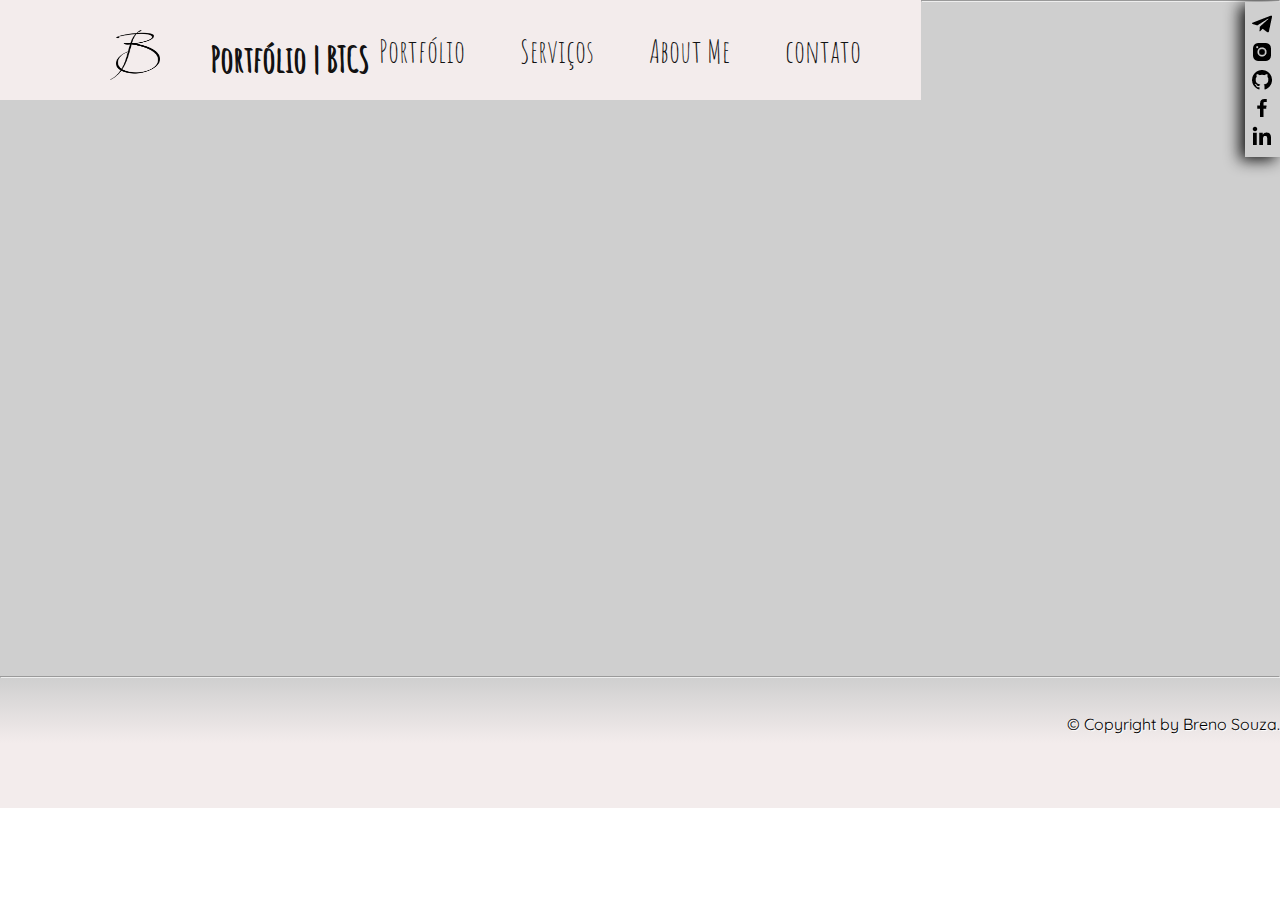
==== contato.html @ 436208c8 "layout de transição "text decoration" no titulo, basico da pagina de contato" ====
<!DOCTYPE html>
<html lang="pt-br">

<head>
    <meta charset="utf-8">
    <link rel="stylesheet" type="text/css" href="style.css">
    <title>BTCS</title>
</head>

<body>
    <div class="container">
        <header>
            <link rel="preconnect" href="https://fonts.googleapis.com">
            <link rel="preconnect" href="https://fonts.gstatic.com" crossorigin>
            <link href="https://fonts.googleapis.com/css2?family=Amatic+SC&display=swap" rel="stylesheet">
            <link href="https://fonts.googleapis.com/css2?family=Amatic+SC&family=Quicksand&display=swap" rel="stylesheet">

            <img class="logo" src="logo.png">
            <nav class="nav_btcs">
                <h1><a href="index.html">Portfólio | BTCS</h1></a> 
            </nav>

            <div align="left" id="divheader_right">
                <nav class="menu_header">

                    <a href="portfolio.html">Portfólio</a>
                    <a href="services.html">Serviços</a>
                    <a href="sobre_mim.html">About Me</a>
                    <a href="contato.html">contato</a>
                    
                </nav>
            </div>
    </div>
    <hr>
    </header>

    <main>
        <div align="center" id="divcenter">
            <nav class="icons_social">
                <a href="https://t.me/Brenotcs" target="_blank"><img src="telegram-logo.png"></a>
                <a href="https://www.instagram.com/brenotcs/?hl=pt-br" target="_blank"><img src="instagram-alt-logo.png"></a>
                <a href="https://github.com/Brenotcs" target="_blank"><img src="github-logo.png"></a>
                <a href="https://www.facebook.com/brenotcs" target="_blank"><img src="facebook-logo.png"></a>
                <a href="https://www.linkedin.com/in/brenotcsouza/" target="_blank"><img src="linkedin-logo.png"></a>

            </nav>

        </div>

    </main>
<hr>
    <footer>
        <div class="container">

            <br><br>
            <div align="center" class="copyright">&copy; Copyright by Breno Souza.</div>
        </div>
    </footer>
</body>

</html>
---- style.css ----
/*TAGS*/
header{
    float: inline-start;
    font-family: 'Amatic SC', cursive;
    font-size: xx-large;
    background-color: rgb(243, 236, 236);
    height: 60px;
    padding: 20px;
}
.logo{
    float: left;
    width: 50px;
    height: 50px;
    padding-top: 10px;
    padding-left: 90px;
}
.nav_btcs{
    text-shadow: 1px 1px  #111111;
    font-family: 'Amatic SC', cursive;
    font-size: large;
    float: left;
    padding-top: 15px;
    padding-left: 50px;
}
.nav_btcs a{
    position: relative;
    text-decoration: none;
    color: #111111;
}
.nav_btcs a:after{
    content: "";
    position: absolute;
    background-color: #111111;
    height: 1px;
    width: 0;
    left: 0;
    bottom: -10px;
    transition: 0.7s;
}
.nav_btcs a:hover:after{
    width: 100%;
}
*{
    margin: 0%;
    padding: 0%;
}
#divcenter{
    float: center;
    background-color: #cfcfcf;
    font-family: Arial, Helvetica, sans-serif;
    min-height: 600px;
    max-height: max-content;
}
.container{
    width: 100%;
    margin: auto;
}
main{
    background-color: #cfcfcf;
    min-height: calc(100vh - 113px - 113px);
}
footer{
    font-family: Arial, Helvetica, sans-serif;
    color: rgb(0, 0, 0);
    text-shadow: 1px 1px 1px #ffffff;
    clear: both;
    /*background-color: rgb(121, 124, 126);*/
    background-image: linear-gradient(
    #cfcfcf, rgb(243, 236, 236),rgb(243, 236, 236) 100%);
    height: 130px;
}
#divheader_right{
    float: right;
}
.menu_header{
    padding-top: 10px;
}
.menu_header a{
    border-radius: 5px;
    padding: 10px;
    margin-right: 30px;
    text-decoration: none;
    color: #111111;
}
.menu_header a:hover{
    color: white;
    background-color: #383636;
    transition: 1s;
}
.menu_header:active{
    transition: 1s;
	transform: scale(0.9);
}
.icons_social{
    box-shadow: #111111 -5px 3px 15px;
    padding-top: 10px;
    padding-right: 10px;
    padding-left: 5px;
    padding-bottom: 5px;
    width: 20px;
    float: right;
}
.icons_social a{   
    border-radius: 20px;
}
.icons_social a:hover{
    background-color: white;
    transition: 0.5s;
}
.copyright{
    float: inline-end;
    font-family: 'Quicksand', sans-serif;
}
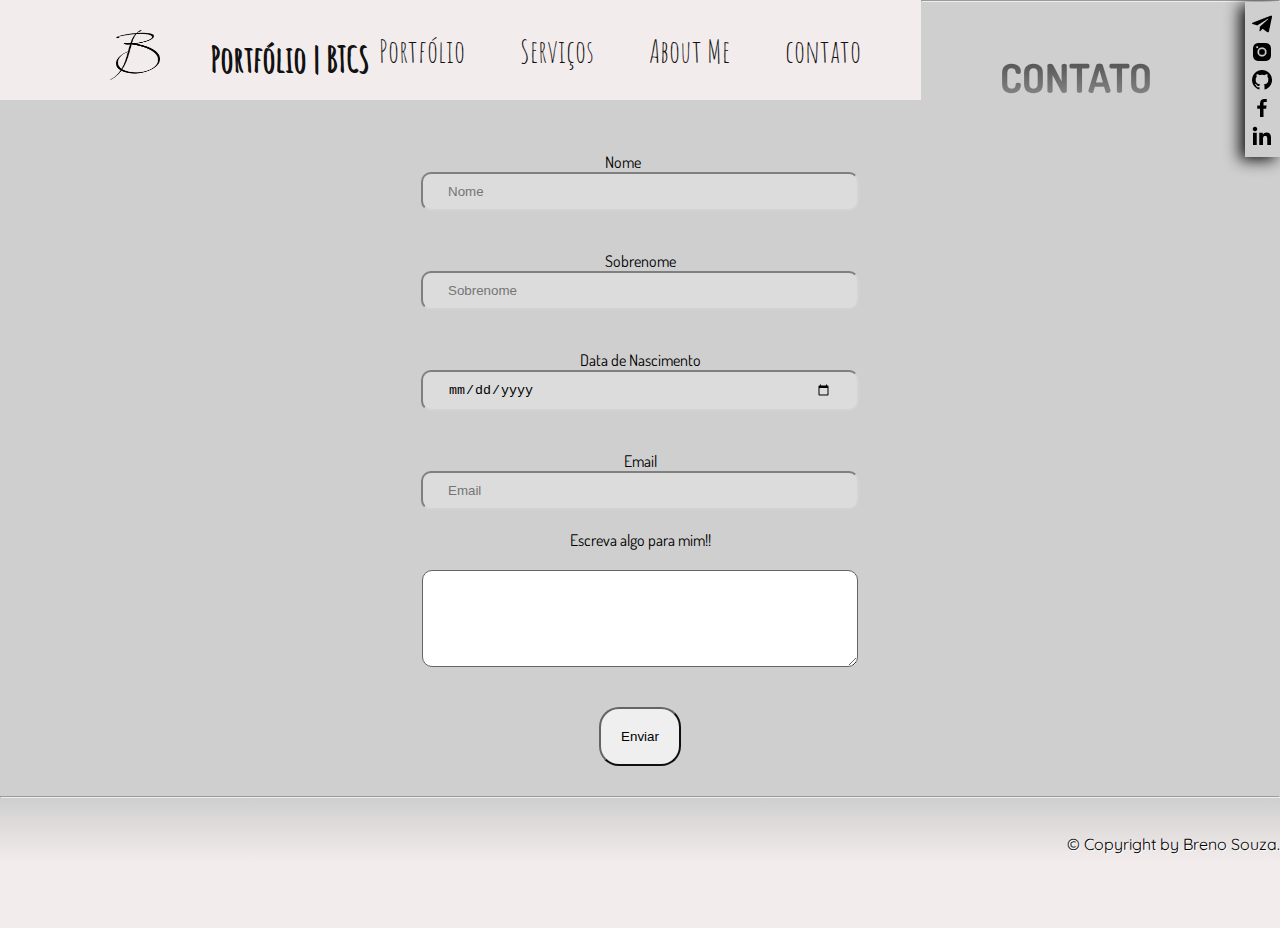
==== commit 9ebc1780: "desenvolvi a pagina de cadastro, alguns layouts básicos do index" ====
--- a/contato.html
+++ b/contato.html
@@ -13,11 +13,15 @@
             <link rel="preconnect" href="https://fonts.googleapis.com">
             <link rel="preconnect" href="https://fonts.gstatic.com" crossorigin>
             <link href="https://fonts.googleapis.com/css2?family=Amatic+SC&display=swap" rel="stylesheet">
-            <link href="https://fonts.googleapis.com/css2?family=Amatic+SC&family=Quicksand&display=swap" rel="stylesheet">
+            <link href="https://fonts.googleapis.com/css2?family=Amatic+SC&family=Quicksand&display=swap"
+                rel="stylesheet">
+            <link
+                href="https://fonts.googleapis.com/css2?family=Amatic+SC&family=Dosis:wght@300&family=Quicksand&display=swap"
+                rel="stylesheet">
 
             <img class="logo" src="logo.png">
             <nav class="nav_btcs">
-                <h1><a href="index.html">Portfólio | BTCS</h1></a> 
+                <h1><a href="index.html">Portfólio | BTCS</h1></a>
             </nav>
 
             <div align="left" id="divheader_right">
@@ -27,7 +31,7 @@
                     <a href="services.html">Serviços</a>
                     <a href="sobre_mim.html">About Me</a>
                     <a href="contato.html">contato</a>
-                    
+
                 </nav>
             </div>
     </div>
@@ -42,13 +46,36 @@
                 <a href="https://github.com/Brenotcs" target="_blank"><img src="github-logo.png"></a>
                 <a href="https://www.facebook.com/brenotcs" target="_blank"><img src="facebook-logo.png"></a>
                 <a href="https://www.linkedin.com/in/brenotcsouza/" target="_blank"><img src="linkedin-logo.png"></a>
-
             </nav>
 
+            <h2 class="gradient_grey">CONTATO</h2>
+
+                <form action="#" method="post">
+
+                    <label for="nome">Nome</label>
+                    <input type="text" id="nome" required placeholder="Nome" class="standart_input">
+                    <br>
+                    <label for="sobrenome">Sobrenome</label>
+                    <input type="text" id="sobrenome" required placeholder="Sobrenome" class="standart_input">
+                    <br>
+                    <label for="datanascimento">Data de Nascimento</label>
+                    <input type="date" id="datanascimento" required placeholder="dd/mm/aaaa" class="standart_input">
+                    <br>
+                    <label for="email">Email</label>
+                    <input type="email" id="email" required placeholder="Email" class="standart_input">
+                    
+                    <label for="send_email">Escreva algo para mim!!</label>
+                    <br><br>
+                    <textarea id="send_email" name="send_email" required placeholder=""rows="5" cols="33"></textarea>
+                    <br>    
+                   
+                    <input type="submit" value="Enviar" class="send">
+                    
+                </form>
+
         </div>
-
     </main>
-<hr>
+    <hr>
     <footer>
         <div class="container">
 
--- a/style.css
+++ b/style.css
@@ -45,9 +45,9 @@
     padding: 0%;
 }
 #divcenter{
+    font-family: 'Dosis', sans-serif;
     float: center;
     background-color: #cfcfcf;
-    font-family: Arial, Helvetica, sans-serif;
     min-height: 600px;
     max-height: max-content;
 }
@@ -107,7 +107,56 @@
     background-color: white;
     transition: 0.5s;
 }
+.gradient_grey{
+    background-image: linear-gradient(to bottom, black, white 120%);
+    color: black;
+    background-clip: text;
+    -webkit-background-clip: text;
+    -webkit-text-fill-color: transparent;
+}
+h2{
+
+    font-family: 'Dosis', sans-serif;
+    font-size: 40px;
+    padding: 50px;
+}
 .copyright{
     float: inline-end;
     font-family: 'Quicksand', sans-serif;
+}
+.standart_input{
+    float: center;
+    display: block;
+	margin: 0 0 20px;
+	padding: 10px 25px;
+	width: 30%;
+	background: #DCDCDC;
+	border-color: #D3D3D3;
+	border-radius: 10px;
+}
+.send{
+    margin-bottom: 30px;
+    padding: 20px;
+    border-radius: 20px;
+    border-color: #646464;
+}
+.send:hover{
+    background-color: #111111;
+    color: #cfcfcf;
+    cursor: pointer;
+    transition: 0.5s;
+}
+.send:active{
+    transition: 1s;
+    transform: scale(0.9);
+}
+#send_email{
+    float: center;
+    display: block;
+	margin: 0 0 20px;
+	padding: 10px 25px;
+	width: 30%;
+	background: #ffffff;
+	border-color: #646464;
+	border-radius: 10px;
 }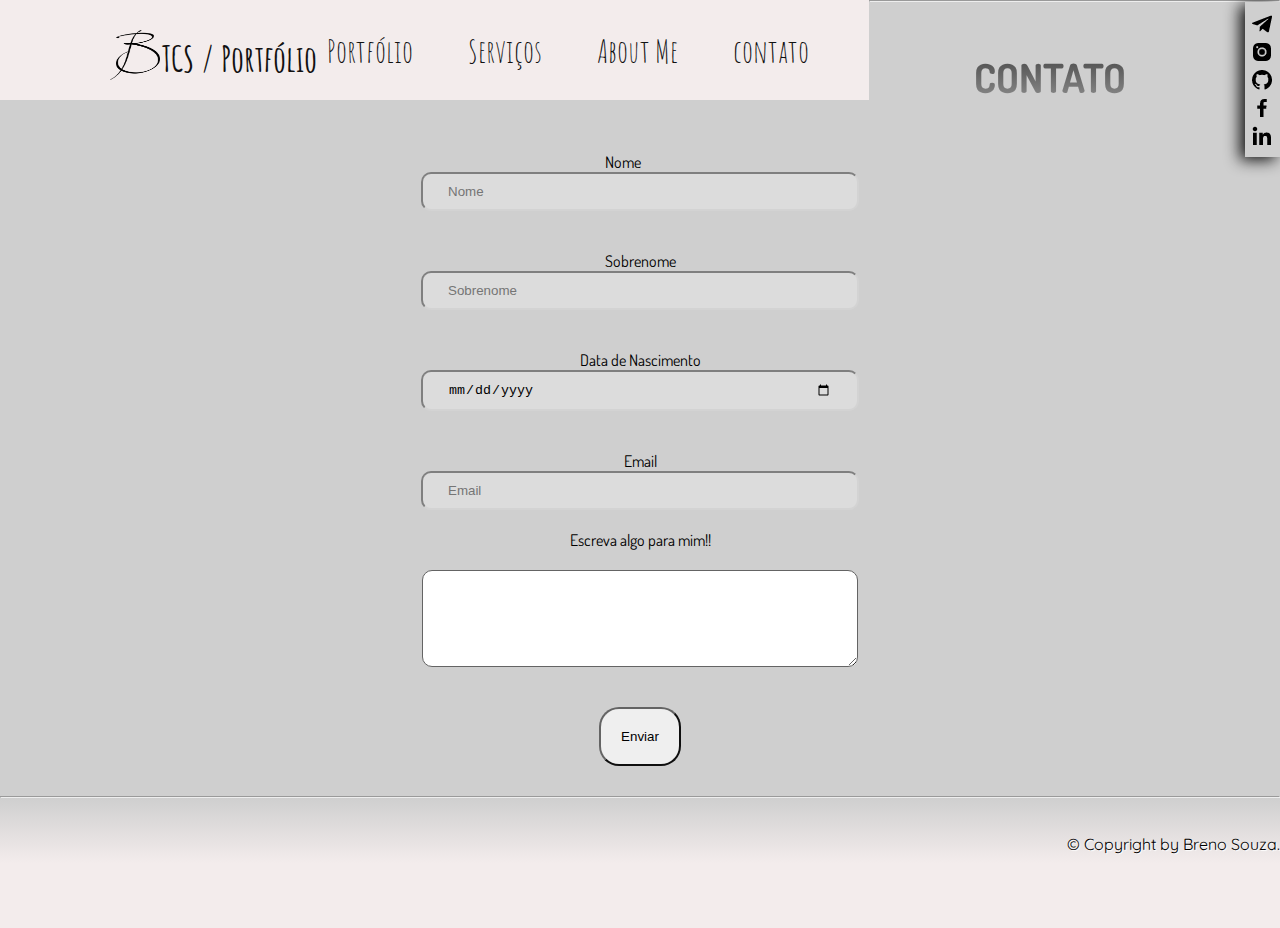
==== commit 2be58895: "mudança no titulo do cadastro" ====
--- a/contato.html
+++ b/contato.html
@@ -21,7 +21,7 @@
 
             <img class="logo" src="logo.png">
             <nav class="nav_btcs">
-                <h1><a href="index.html">Portfólio | BTCS</h1></a>
+                <h1><a href="index.html">TCS / Portfólio</h1></a>
             </nav>
 
             <div align="left" id="divheader_right">
--- a/style.css
+++ b/style.css
@@ -15,12 +15,12 @@
     padding-left: 90px;
 }
 .nav_btcs{
-    text-shadow: 1px 1px  #111111;
+    text-shadow: 1px 1px  #11111100;
     font-family: 'Amatic SC', cursive;
     font-size: large;
     float: left;
     padding-top: 15px;
-    padding-left: 50px;
+    padding-left: 2px;
 }
 .nav_btcs a{
     position: relative;
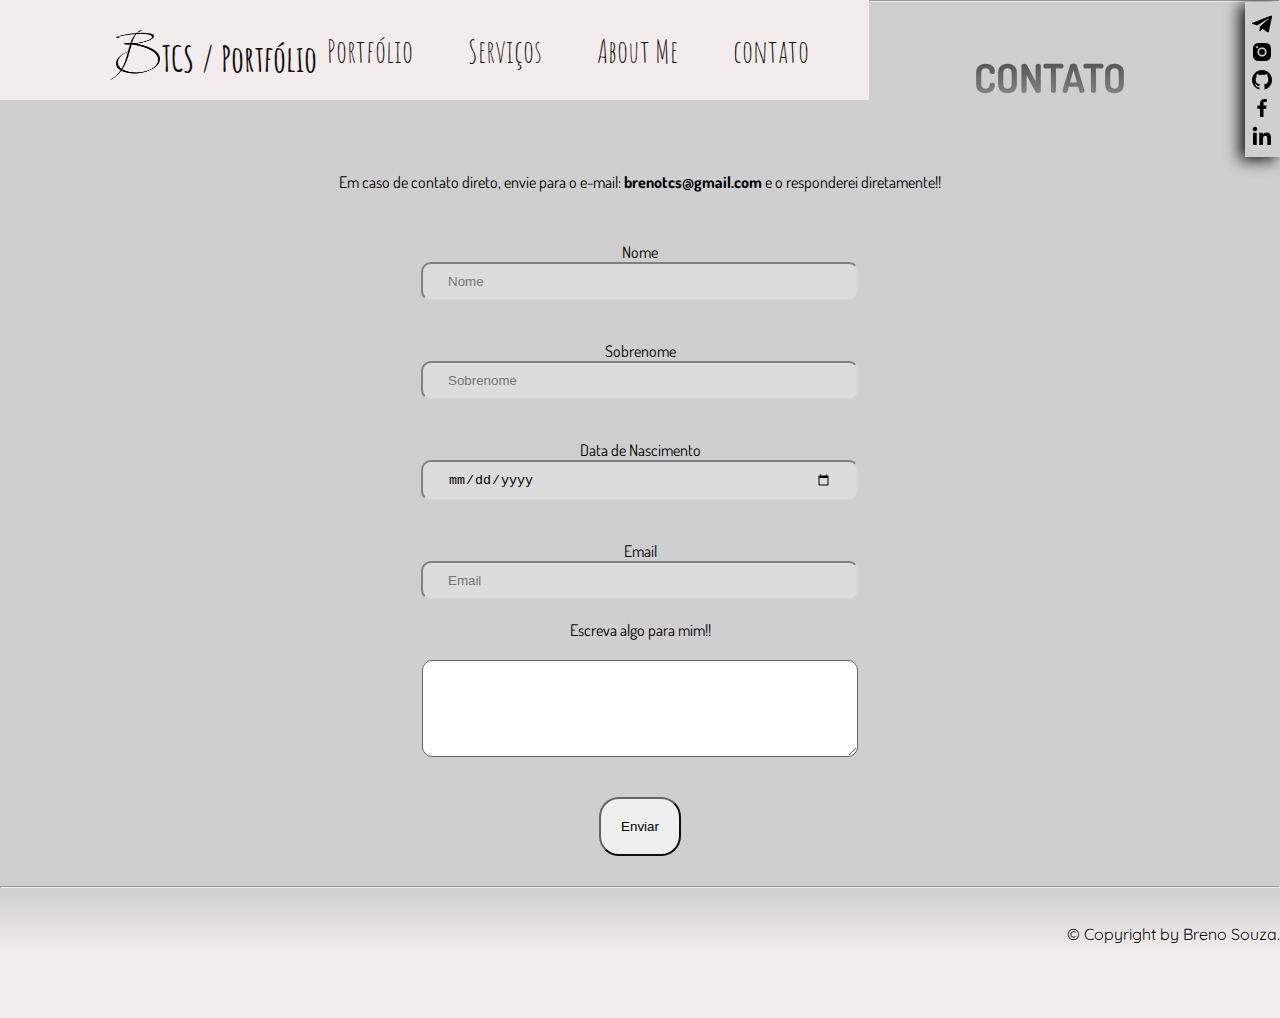
==== commit baa0044a: "desenvolvimento do about, implementação da foto de identificação" ====
--- a/contato.html
+++ b/contato.html
@@ -15,9 +15,10 @@
             <link href="https://fonts.googleapis.com/css2?family=Amatic+SC&display=swap" rel="stylesheet">
             <link href="https://fonts.googleapis.com/css2?family=Amatic+SC&family=Quicksand&display=swap"
                 rel="stylesheet">
-            <link
-                href="https://fonts.googleapis.com/css2?family=Amatic+SC&family=Dosis:wght@300&family=Quicksand&display=swap"
+            <link href="https://fonts.googleapis.com/css2?family=Amatic+SC&family=Dosis:wght@300&family=Quicksand&display=swap"
                 rel="stylesheet">
+            <link href="https://fonts.googleapis.com/css2?family=Bebas+Neue&display=swap" rel="stylesheet">
+
 
             <img class="logo" src="logo.png">
             <nav class="nav_btcs">
@@ -42,36 +43,40 @@
         <div align="center" id="divcenter">
             <nav class="icons_social">
                 <a href="https://t.me/Brenotcs" target="_blank"><img src="telegram-logo.png"></a>
-                <a href="https://www.instagram.com/brenotcs/?hl=pt-br" target="_blank"><img src="instagram-alt-logo.png"></a>
+                <a href="https://www.instagram.com/brenotcs/?hl=pt-br" target="_blank"><img
+                        src="instagram-alt-logo.png"></a>
                 <a href="https://github.com/Brenotcs" target="_blank"><img src="github-logo.png"></a>
                 <a href="https://www.facebook.com/brenotcs" target="_blank"><img src="facebook-logo.png"></a>
                 <a href="https://www.linkedin.com/in/brenotcsouza/" target="_blank"><img src="linkedin-logo.png"></a>
             </nav>
 
             <h2 class="gradient_grey">CONTATO</h2>
+            <br>
+            <p class="email_contact">Em caso de contato direto, envie para o e-mail: <strong>brenotcs@gmail.com</strong>
+                e o responderei diretamente!!</p>
+            <br>
+            <form action="#" method="post">
 
-                <form action="#" method="post">
+                <label for="nome">Nome</label>
+                <input type="text" id="nome" required placeholder="Nome" class="standart_input">
+                <br>
+                <label for="sobrenome">Sobrenome</label>
+                <input type="text" id="sobrenome" required placeholder="Sobrenome" class="standart_input">
+                <br>
+                <label for="datanascimento">Data de Nascimento</label>
+                <input type="date" id="datanascimento" required placeholder="dd/mm/aaaa" class="standart_input">
+                <br>
+                <label for="email">Email</label>
+                <input type="email" id="email" required placeholder="Email" class="standart_input">
 
-                    <label for="nome">Nome</label>
-                    <input type="text" id="nome" required placeholder="Nome" class="standart_input">
-                    <br>
-                    <label for="sobrenome">Sobrenome</label>
-                    <input type="text" id="sobrenome" required placeholder="Sobrenome" class="standart_input">
-                    <br>
-                    <label for="datanascimento">Data de Nascimento</label>
-                    <input type="date" id="datanascimento" required placeholder="dd/mm/aaaa" class="standart_input">
-                    <br>
-                    <label for="email">Email</label>
-                    <input type="email" id="email" required placeholder="Email" class="standart_input">
-                    
-                    <label for="send_email">Escreva algo para mim!!</label>
-                    <br><br>
-                    <textarea id="send_email" name="send_email" required placeholder=""rows="5" cols="33"></textarea>
-                    <br>    
-                   
-                    <input type="submit" value="Enviar" class="send">
-                    
-                </form>
+                <label for="send_email">Escreva algo para mim!!</label>
+                <br><br>
+                <textarea id="send_email" name="send_email" required placeholder="" rows="5" cols="33"></textarea>
+                <br>
+
+                <input type="submit" value="Enviar" class="send">
+
+            </form>
 
         </div>
     </main>
--- a/style.css
+++ b/style.css
@@ -80,7 +80,17 @@
     padding: 10px;
     margin-right: 30px;
     text-decoration: none;
-    color: #111111;
+    color: #111111; 
+    transition: color 2s linear; 
+    -o-transition: color 2s linear; 
+    -ms-transition: color 2s linear; 
+    -moz-transition: color 2s linear; 
+    -webkit-transition: color 2s linear; 
+    transition: background-color 2s linear; 
+    -o-transition: background-color 2s linear; 
+    -ms-transition: background-color 2s linear; 
+    -moz-transition: background-color 2s linear; 
+    -webkit-transition: background-color 2s linear; 
 }
 .menu_header a:hover{
     color: white;
@@ -115,7 +125,6 @@
     -webkit-text-fill-color: transparent;
 }
 h2{
-
     font-family: 'Dosis', sans-serif;
     font-size: 40px;
     padding: 50px;
@@ -159,4 +168,73 @@
 	background: #ffffff;
 	border-color: #646464;
 	border-radius: 10px;
-}+}
+.br_saiba_mais{
+    float: center;
+    font-family: 'Quicksand', sans-serif;
+    padding-top: 200px;
+    transition: color 2s linear; 
+    -o-transition: color 2s linear; 
+    -ms-transition: color 2s linear; 
+    -moz-transition: color 2s linear; 
+    -webkit-transition: color 2s linear; 
+}
+.br_saiba_mais:hover{
+    color: grey;
+    transition: 2s;
+
+}
+.br_saiba_mais p{
+    font-family: 'Bebas Neue', cursive;
+    letter-spacing: .100em;
+    font-size: 50px;
+}
+.br_saiba_mais a{
+    border-radius: 5px;
+    padding: 15px;
+    color: #111111;
+    text-decoration: none;
+    transition: color 2s linear; 
+    -o-transition: background-color 1s linear; 
+    -ms-transition: background-color 1s linear; 
+    -moz-transition: background-color 1s linear; 
+    -webkit-transition: background-color 1s linear; 
+}
+.br_saiba_mais a:hover{
+    background-color: #9490bb;
+    transition: 2s;
+    transform: scale(1.1);
+}
+.email_contact {
+    padding-bottom: 30px;
+}
+.devfront{
+    font-family: 'Courier New', Courier, monospace;
+    padding-left: 40px;
+    font-size: x-large;    
+}
+.competencias{
+    color:#280875;
+    padding-left: 15px; 
+    margin-right: 1100px;
+    font-size: 20px;
+    border-radius: 20px;
+    transition: background-color 1s linear; 
+    -o-transition: background-color 1s linear; 
+    -ms-transition: background-color 1s linear; 
+    -moz-transition: background-color 1s linear; 
+    -webkit-transition: background-color 1s linear;
+}
+.competencias:hover{
+    background-color:#ffffff36;
+    transform: scale(1.3);
+    box-shadow: #111111 1px 1px 1px 1px;
+    transition: 2s;
+}
+.img_eu{    
+    width: 300px;
+    height: 300px;
+    float: right;
+    border-radius: 500px;
+    margin-right: 60px;
+}
